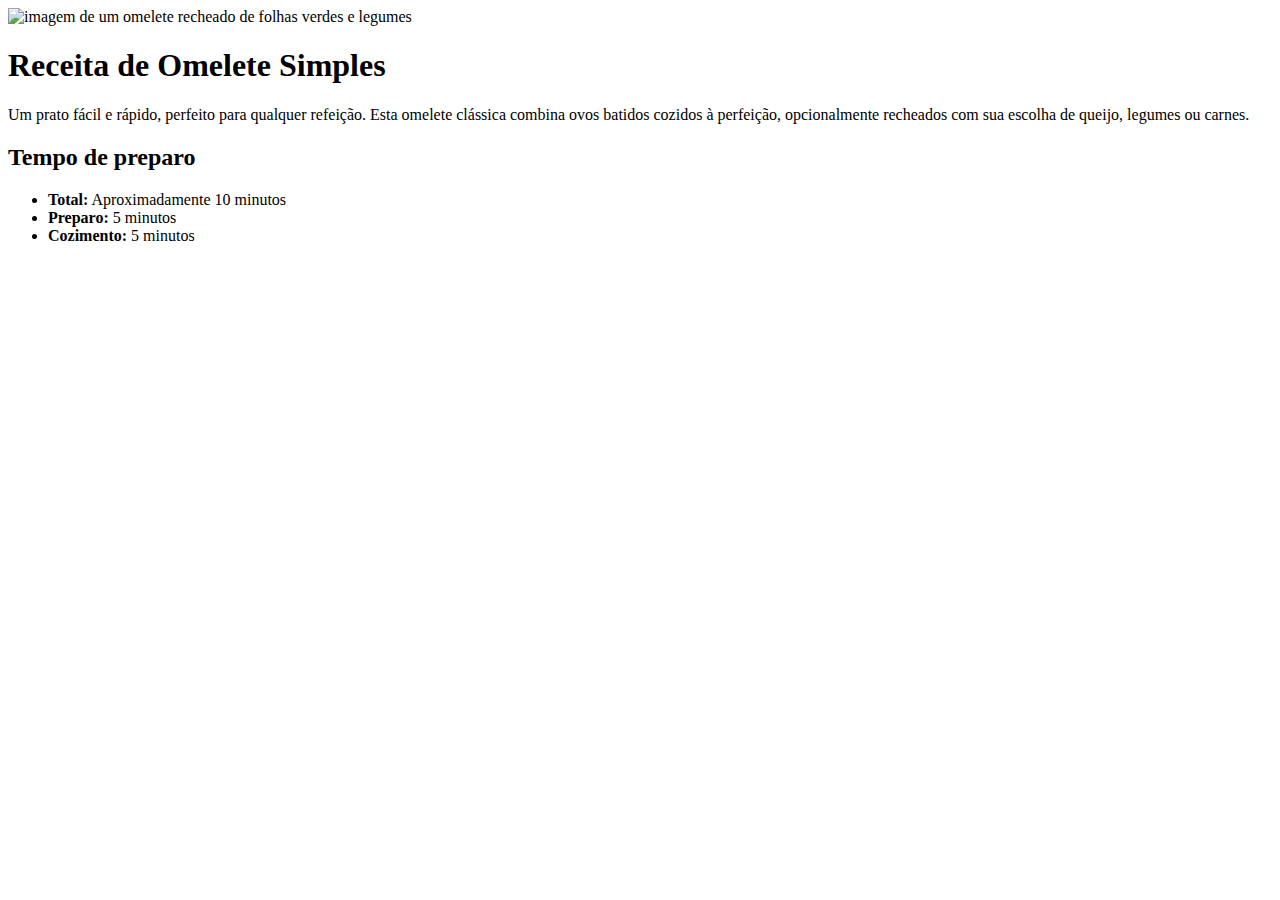
==== assets/index.html @ 6e2bca02 "segundo commit do HTML" ====
<!DOCTYPE html>
<html lang="pt-BR">
<head>
    <meta charset="UTF-8">
    <meta name="viewport" content="width=device-width, initial-scale=1.0">
    <title>Receita de Omelete</title>
</head>
<body>
    <div>
        <img src="./image-omelette.jpeg" alt="imagem de um omelete recheado de folhas verdes e legumes">
        <h1>Receita de Omelete Simples</h1>
        <p>Um prato fácil e rápido, perfeito para qualquer refeição. Esta omelete clássica combina ovos batidos cozidos à perfeição, opcionalmente recheados com sua escolha de queijo, legumes ou carnes.</p>

        <div>
            <h2>Tempo de preparo</h2>

            <ul>
                <li>
                    <strong>Total:</strong> Aproximadamente 10 minutos
                </li>
                <li>
                    <strong>Preparo:</strong> 5 minutos
                </li>
                <li>
                    <strong>Cozimento:</strong> 5 minutos
                </li>
            </ul>
        </div>
    </div>
</body>
</html>
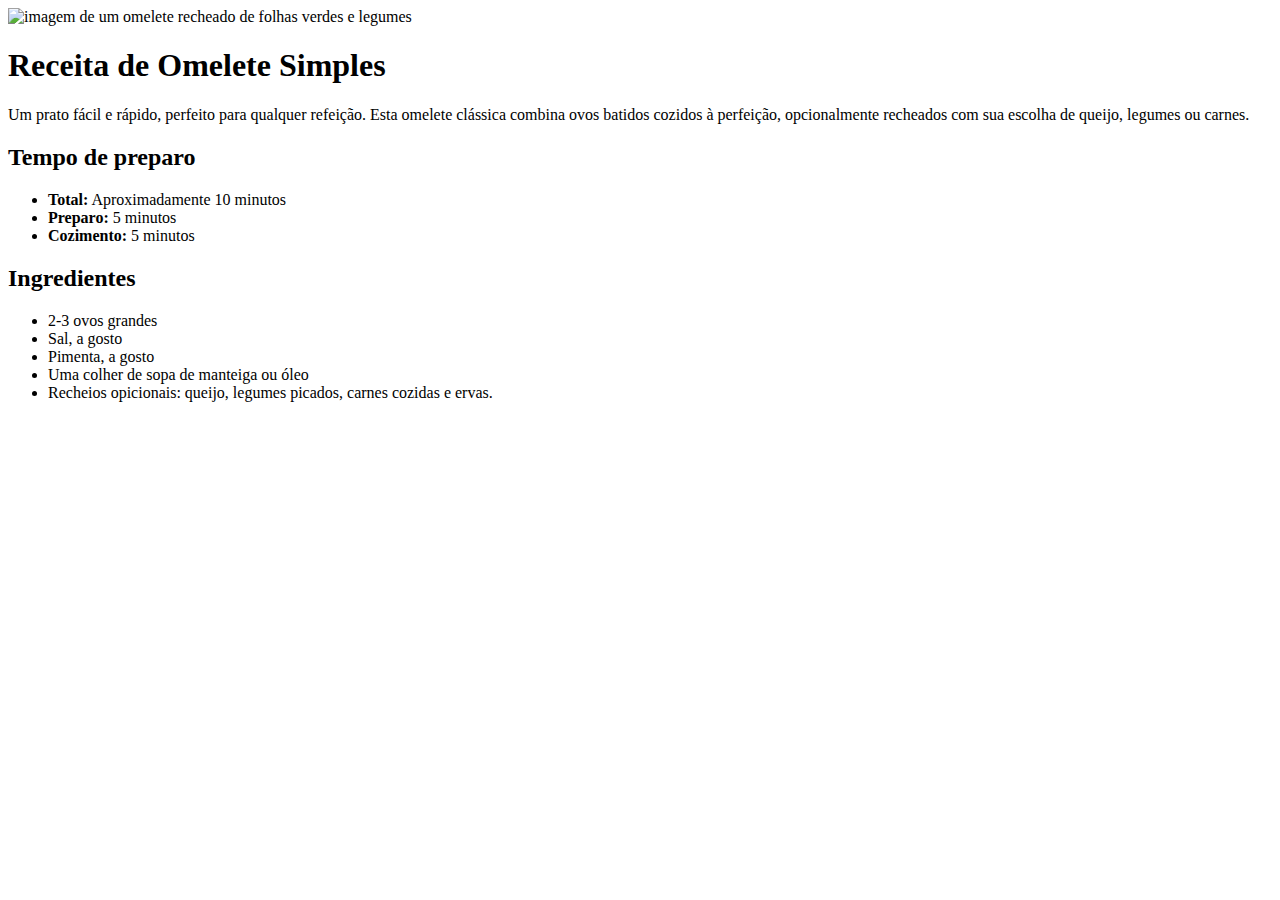
==== commit 842a9c12: "terceiro commit do HTML" ====
--- a/assets/index.html
+++ b/assets/index.html
@@ -26,6 +26,18 @@
                 </li>
             </ul>
         </div>
+
+            <div>
+                 <h2>Ingredientes</h2>
+
+                 <ul>
+                    <li>2-3 ovos grandes</li>
+                    <li>Sal, a gosto</li>
+                    <li>Pimenta, a gosto</li>
+                    <li>Uma colher de sopa de manteiga ou óleo</li>
+                    <li>Recheios opicionais: queijo, legumes picados, carnes cozidas e ervas.</li>
+                 </ul>
+            </div>
     </div>
 </body>
 </html>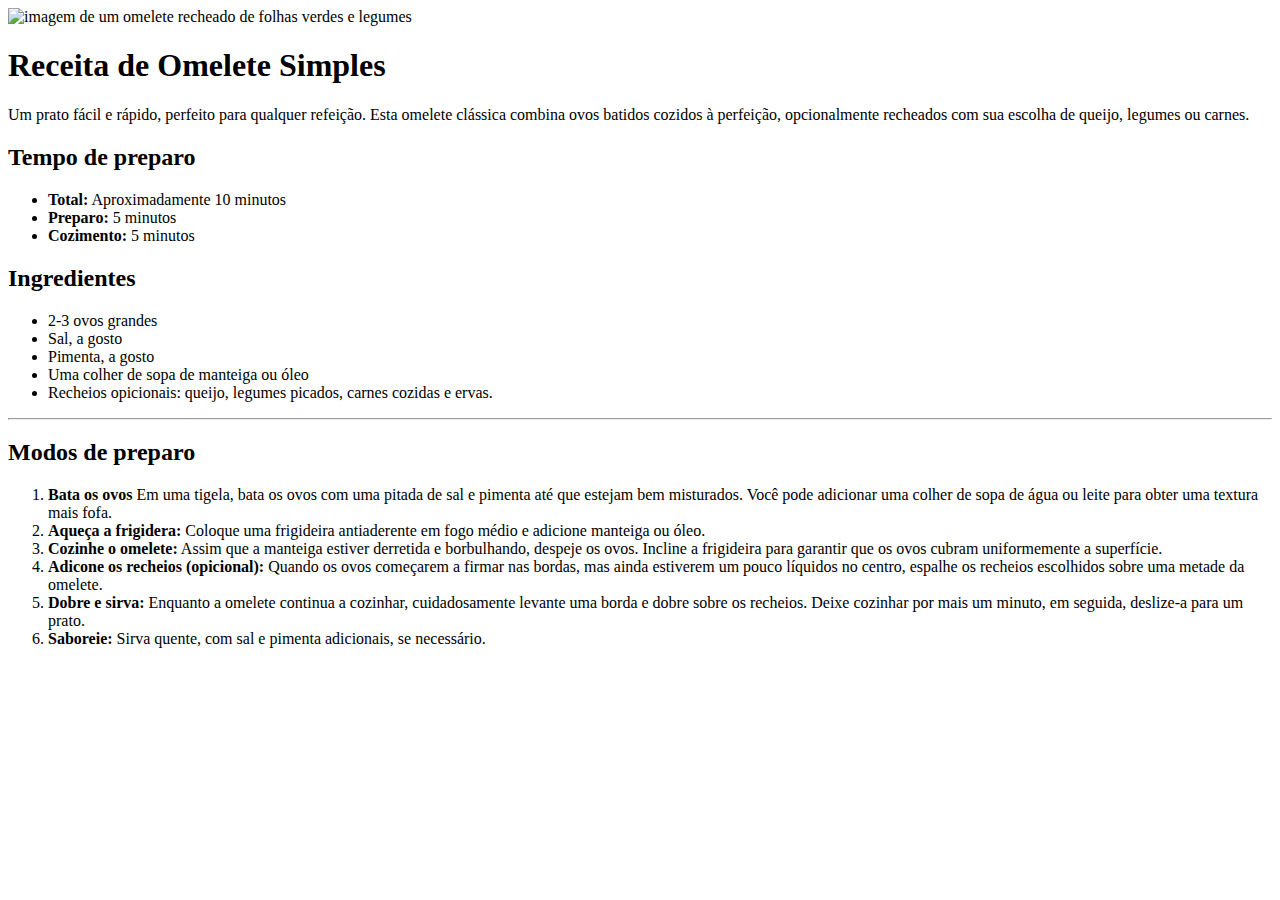
==== commit caeb824b: "quarto commit do HTML" ====
--- a/assets/index.html
+++ b/assets/index.html
@@ -38,6 +38,33 @@
                     <li>Recheios opicionais: queijo, legumes picados, carnes cozidas e ervas.</li>
                  </ul>
             </div>
+
+            <hr>
+
+            <div>
+                   <h2>Modos de preparo</h2>
+
+                   <ol>
+                       <li>
+                           <strong>Bata os ovos</strong> Em uma tigela, bata os ovos com uma pitada de sal e pimenta até que estejam bem misturados. Você pode adicionar uma colher de sopa de água ou leite para obter uma textura mais fofa.
+                       </li>
+                       <li>
+                           <strong>Aqueça a  frigidera:</strong> Coloque uma frigideira antiaderente em fogo médio e adicione manteiga ou óleo.
+                       </li>
+                        <li>
+                            <strong>Cozinhe o omelete:</strong> Assim que a manteiga estiver derretida e borbulhando, despeje os ovos. Incline a frigideira para garantir que os ovos cubram uniformemente a superfície.
+                        </li>
+                        <li>
+                            <strong>Adicone os recheios (opicional):</strong> Quando os ovos começarem a firmar nas bordas, mas ainda estiverem um pouco líquidos no centro, espalhe os recheios escolhidos sobre uma metade da omelete.
+                        </li>
+                        <li>
+                            <strong>Dobre e sirva:</strong> Enquanto a omelete continua a cozinhar, cuidadosamente levante uma borda e dobre sobre os recheios. Deixe cozinhar por mais um minuto, em seguida, deslize-a para um prato.
+                        </li>
+                        <li>
+                            <strong>Saboreie: </strong> Sirva quente, com sal e pimenta adicionais, se necessário.
+                        </li>
+                   </ol>
+            </div>
     </div>
 </body>
 </html>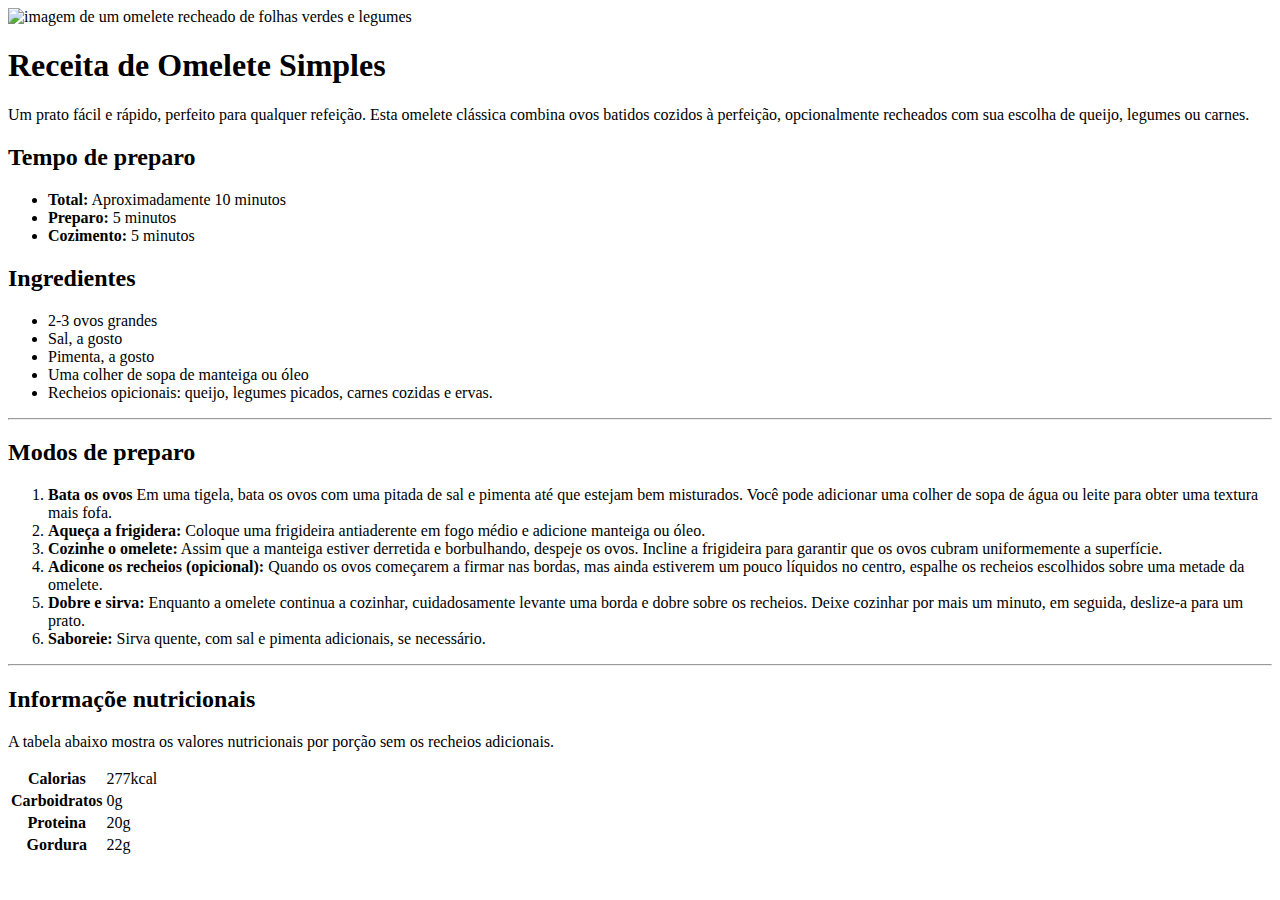
==== commit a50cebbf: "quinto commit do HTML" ====
--- a/assets/index.html
+++ b/assets/index.html
@@ -65,6 +65,33 @@
                         </li>
                    </ol>
             </div>
+
+                  <hr>
+
+            <div>
+                 <h2>Informaçõe nutricionais</h2>
+
+                 <p>A tabela abaixo mostra os valores nutricionais por porção sem os recheios adicionais.</p>
+
+                  <table>
+                         <tr>
+                            <th>Calorias</th>
+                            <td>277kcal</td>
+                         </tr>
+                         <tr>
+                            <th>Carboidratos</th>
+                            <td>0g</td>
+                         </tr>
+                         <tr>
+                            <th>Proteina</th>
+                            <td>20g</td>
+                         </tr>
+                         <tr>
+                            <th>Gordura</th>
+                            <td>22g</td>
+                         </tr>
+                  </table>
+            </div>
     </div>
 </body>
 </html>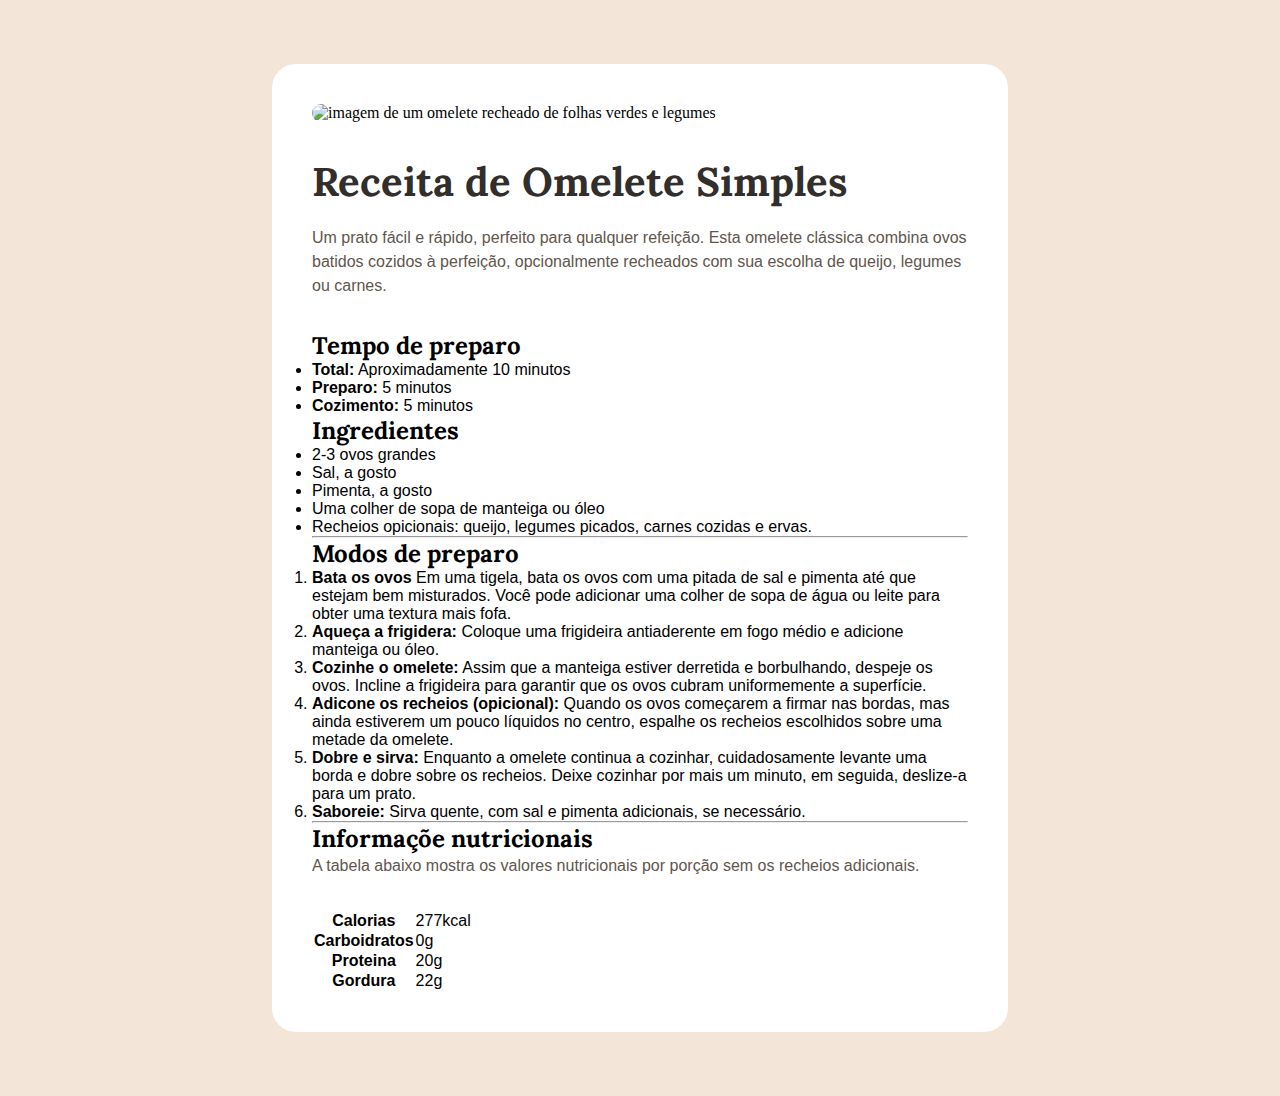
==== commit f905d97e: "sexto commit do HTML" ====
--- a/assets/index.html
+++ b/assets/index.html
@@ -3,6 +3,10 @@
 <head>
     <meta charset="UTF-8">
     <meta name="viewport" content="width=device-width, initial-scale=1.0">
+    <link rel="preconnect" href="https://fonts.googleapis.com">
+    <link rel="preconnect" href="https://fonts.gstatic.com" crossorigin>
+    <link href="https://fonts.googleapis.com/css2?family=Lora:ital,wght@0,400..700;1,400..700&family=Outfit:wght@100..900&display=swap" rel="stylesheet">
+    <link rel="stylesheet" href="style.css">
     <title>Receita de Omelete</title>
 </head>
 <body>
@@ -11,7 +15,7 @@
         <h1>Receita de Omelete Simples</h1>
         <p>Um prato fácil e rápido, perfeito para qualquer refeição. Esta omelete clássica combina ovos batidos cozidos à perfeição, opcionalmente recheados com sua escolha de queijo, legumes ou carnes.</p>
 
-        <div>
+        <div class="tempo">
             <h2>Tempo de preparo</h2>
 
             <ul>
@@ -27,7 +31,7 @@
             </ul>
         </div>
 
-            <div>
+            <div class="Ingredientes">
                  <h2>Ingredientes</h2>
 
                  <ul>
@@ -41,7 +45,7 @@
 
             <hr>
 
-            <div>
+            <div class="modo">
                    <h2>Modos de preparo</h2>
 
                    <ol>
@@ -68,7 +72,7 @@
 
                   <hr>
 
-            <div>
+            <div class="informacoes">
                  <h2>Informaçõe nutricionais</h2>
 
                  <p>A tabela abaixo mostra os valores nutricionais por porção sem os recheios adicionais.</p>
--- a/assets/style.css
+++ b/assets/style.css
@@ -0,0 +1,45 @@
+    * {
+        margin: 0;
+        padding: 0;
+        box-sizing: border-box;
+    }
+
+    body {
+        background-color: #f3e5d7;
+    }
+
+    body > div {
+        background-color: #fff;
+        max-width: 736px;
+        margin-inline: auto;
+        margin-block: 64px;
+        padding: 40px;
+        border-radius: 24px;
+    }
+
+    div img {
+        width: 100%;
+        border-radius: 12px;
+        margin-bottom: 40px;
+    }
+
+    h1, h2 {
+        font-family: 'Lora', serif;
+    }
+
+    h1 {
+        font-size: 40px;
+        color: #312e2c;
+        line-height: 100%;
+        margin-bottom: 24px;
+    }
+
+    p, li, th, td {
+        font-family: 'Outifit', sans-serif;
+    }
+
+    p {
+        color: #5f564d;
+        line-height: 150%;
+        margin-bottom: 32px;
+    }